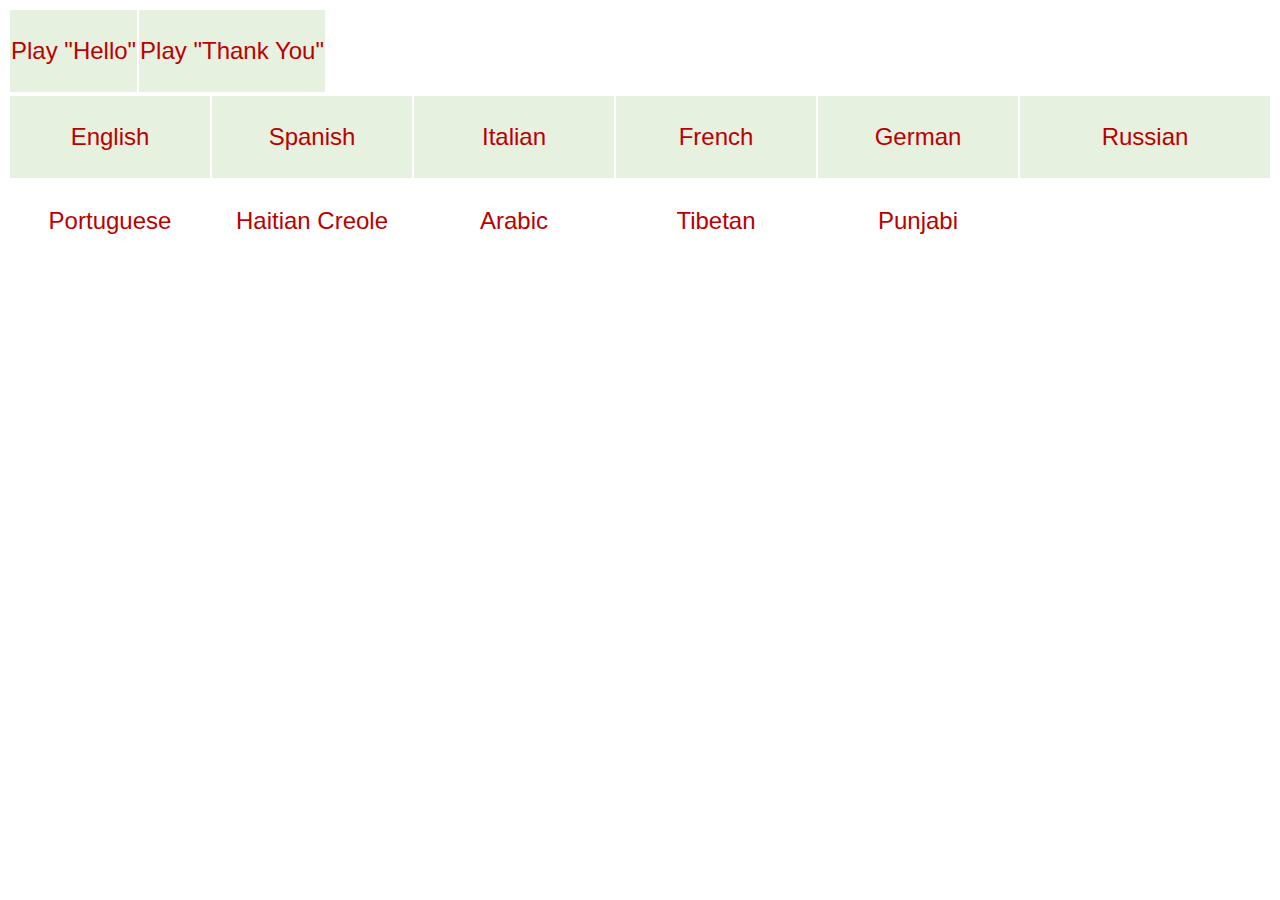
==== guess.html @ db06bea1 "Added guess" ====
<!doctype html>
<html class="no-js" lang="">
    <head>
        <meta charset="utf-8">
        <meta http-equiv="x-ua-compatible" content="ie=edge">
        <title>Hello</title>
        <meta name="description" content="">
        <meta name="viewport" content="width=device-width, initial-scale=1">
        <link rel="stylesheet" media="screen" href="css/main.css">

        <script>
          function checkAnswer() {
            document.getElementById("feedback").innerHTML = "Wrong!";
          }

        </script>

    </head>
    <body>
        <!--[if lt IE 8]>
            <p class="browserupgrade">You are using an <strong>outdated</strong> browser. Please <a href="http://browsehappy.com/">upgrade your browser</a> to improve your experience.</p>
        <![endif]-->

        <!-- Add your site or application content here -->

        <table>
            <tr>
                <td class="langtitle" align="center"  style="cursor: pointer"
                    onclick="document.getElementById('hello_en').play()"
                    >Play "Hello"
                </td>
                <td class="langtitle"  align="center"  style="cursor: pointer"
                    onclick="document.getElementById('thanks_en').play()"
                    >Play "Thank You"
                </td>
            </tr>
        </table>
        <table width="100%">
            <tr class="guess" width="100%">
                <td class="langtitle" width="16%" align="center" style="cursor: pointer" onclick="checkAnswer()">English</td>
                <td class="langtitle" width="16%" align="center" style="cursor: pointer" onclick="checkAnswer()">Spanish</td>
                <td class="langtitle" width="16%" align="center" style="cursor: pointer" onclick="checkAnswer()">Italian</td>
                <td class="langtitle" width="16%" align="center" style="cursor: pointer" onclick="checkAnswer()">French</td>
                <td class="langtitle" width="16%" align="center" style="cursor: pointer" onclick="checkAnswer()">German</td>
                <td class="langtitle" align="center" style="cursor: pointer" onclick="checkAnswer()">Russian</td>
            </tr>
            <tr class="guess">
                <td class="langtitle" align="center" style="cursor: pointer" onclick="checkAnswer()">Portuguese</td>
                <td class="langtitle" align="center" style="cursor: pointer" onclick="checkAnswer()">Haitian Creole</td>
                <td class="langtitle" align="center" style="cursor: pointer" onclick="checkAnswer()">Arabic</td>
                <td class="langtitle" align="center" style="cursor: pointer" onclick="checkAnswer()">Tibetan</td>
                <td class="langtitle" align="center" style="cursor: pointer" onclick="checkAnswer()">Punjabi</td>
            </tr>
        </table>
        <p class="feedback" id="feedback"></p>

        <audio id='hello_arabic' src="sounds/hello_arabic.mp3"></audio>
        <audio id='hi_arabic' src="sounds/hi_arabic.mp3"></audio>
        <audio id='thanks_arabic' src="sounds/thanks_arabic.mp3"></audio>
        <audio id='hello_en' src="sounds/hello_en.mp3"></audio>
        <audio id='thanks_en' src="sounds/thanks_en.mp3"></audio>
        <audio id='hello_french' src="sounds/hello_french.mp3"></audio>
        <audio id='thanks_french' src="sounds/thanks_french.mp3"></audio>
        <audio id='hello_german' src="sounds/hello_german.mp3"></audio>
        <audio id='thanks_german' src="sounds/thanks_german.mp3"></audio>
        <audio id='hello_haitiancreole' src="sounds/hello_haitiancreole.mp3"></audio>
        <audio id='thanks_haitiancreole' src="sounds/thanks_haitiancreole.mp3"></audio>
        <audio id='hello_italian' src="sounds/hello_italian.mp3"></audio>
        <audio id='thanks_italian' src="sounds/thanks_italian.mp3"></audio>
        <audio id='hello_portuguese' src="sounds/hello_portuguese.mp3"></audio>
        <audio id='thanks_portuguese' src="sounds/thanks_portuguese.mp3"></audio>
        <audio id='hello_punjabi' src="sounds/hello_punjabi.mp3"></audio>
        <audio id='thanks_punjabi' src="sounds/thanks_punjabi.mp3"></audio>
        <audio id='hello_russian' src="sounds/hello_russian.mp3"></audio>
        <audio id='thanks_russian' src="sounds/thanks_russian.mp3"></audio>
        <audio id='hello_es' src="sounds/hello_es.mp3"></audio>
        <audio id='thanks_es' src="sounds/thanks_es.mp3"></audio>
        <audio id='hello_tibetan' src="sounds/hello_tibetan.wav"></audio>
        <audio id='thanks_tibetan' src="sounds/thanks_tibetan.wav"></audio>

        <!-- Don't need it yet...
        <button onclick="document.getElementById('french-demo').pause()">Pause the Audio</button>
        <script src="https://ajax.googleapis.com/ajax/libs/jquery/1.11.3/jquery.min.js"></script>
        <script>window.jQuery || document.write('<script src="js/vendor/jquery-1.11.3.min.js"><\/script>')</script>
         -->
    </body>
</html>
---- css/main.css ----
/* css file */
tr:nth-child(even) {background: #FFFFFF}
tr:nth-child(odd) {background: #e6f1e0}
td {
    height: 80px;
}
table {
    font-family: "Verdana", sans-serif;
}
td.langtitle {
  color: #BB0000;
  font-size: 1.5em;
}
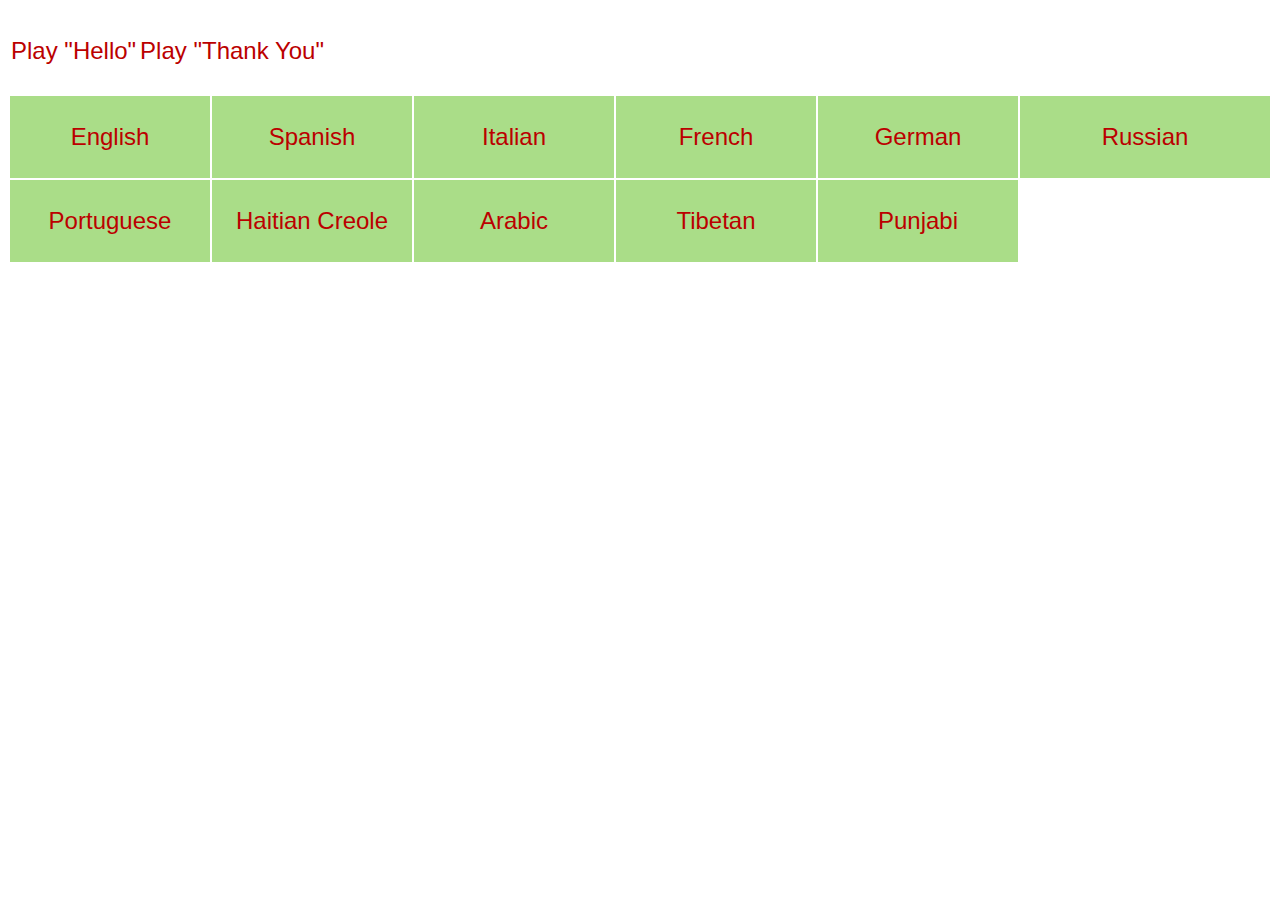
==== commit 16f57cc9: "add random" ====
--- a/guess.html
+++ b/guess.html
@@ -9,9 +9,6 @@
         <link rel="stylesheet" media="screen" href="css/main.css">
 
         <script>
-          function checkAnswer() {
-            document.getElementById("feedback").innerHTML = "Wrong!";
-          }
 
         </script>
 
@@ -25,63 +22,102 @@
 
         <table>
             <tr>
-                <td class="langtitle" align="center"  style="cursor: pointer"
-                    onclick="document.getElementById('hello_en').play()"
+                <td id="play_hello" class="langtitle" align="center"  style="cursor: pointer"
                     >Play "Hello"
                 </td>
-                <td class="langtitle"  align="center"  style="cursor: pointer"
-                    onclick="document.getElementById('thanks_en').play()"
+                <td id="play_thankyou" class="langtitle"  align="center"  style="cursor: pointer"
                     >Play "Thank You"
                 </td>
             </tr>
         </table>
-        <table width="100%">
+        <table id='choices' width="100%">
             <tr class="guess" width="100%">
-                <td class="langtitle" width="16%" align="center" style="cursor: pointer" onclick="checkAnswer()">English</td>
-                <td class="langtitle" width="16%" align="center" style="cursor: pointer" onclick="checkAnswer()">Spanish</td>
-                <td class="langtitle" width="16%" align="center" style="cursor: pointer" onclick="checkAnswer()">Italian</td>
-                <td class="langtitle" width="16%" align="center" style="cursor: pointer" onclick="checkAnswer()">French</td>
-                <td class="langtitle" width="16%" align="center" style="cursor: pointer" onclick="checkAnswer()">German</td>
-                <td class="langtitle" align="center" style="cursor: pointer" onclick="checkAnswer()">Russian</td>
+                <td data-lang='english' class="langtitle" width="16%" align="center" style="cursor: pointer" >English</td>
+                <td data-lang='spanish' class="langtitle" width="16%" align="center" style="cursor: pointer" >Spanish</td>
+                <td data-lang='italian' class="langtitle" width="16%" align="center" style="cursor: pointer" >Italian</td>
+                <td data-lang='french' class="langtitle" width="16%" align="center" style="cursor: pointer" >French</td>
+                <td data-lang='german' class="langtitle" width="16%" align="center" style="cursor: pointer" >German</td>
+                <td data-lang='russian' class="langtitle" align="center" style="cursor: pointer" >Russian</td>
             </tr>
             <tr class="guess">
-                <td class="langtitle" align="center" style="cursor: pointer" onclick="checkAnswer()">Portuguese</td>
-                <td class="langtitle" align="center" style="cursor: pointer" onclick="checkAnswer()">Haitian Creole</td>
-                <td class="langtitle" align="center" style="cursor: pointer" onclick="checkAnswer()">Arabic</td>
-                <td class="langtitle" align="center" style="cursor: pointer" onclick="checkAnswer()">Tibetan</td>
-                <td class="langtitle" align="center" style="cursor: pointer" onclick="checkAnswer()">Punjabi</td>
+                <td data-lang='portuguese' class="langtitle" align="center" style="cursor: pointer" >Portuguese</td>
+                <td data-lang='h-creole' class="langtitle" align="center" style="cursor: pointer" >Haitian Creole</td>
+                <td data-lang='arabic' class="langtitle" align="center" style="cursor: pointer" >Arabic</td>
+                <td data-lang='tibetan' class="langtitle" align="center" style="cursor: pointer" >Tibetan</td>
+                <td data-lang='punjabi' class="langtitle" align="center" style="cursor: pointer" >Punjabi</td>
             </tr>
         </table>
         <p class="feedback" id="feedback"></p>
 
-        <audio id='hello_arabic' src="sounds/hello_arabic.mp3"></audio>
-        <audio id='hi_arabic' src="sounds/hi_arabic.mp3"></audio>
-        <audio id='thanks_arabic' src="sounds/thanks_arabic.mp3"></audio>
-        <audio id='hello_en' src="sounds/hello_en.mp3"></audio>
-        <audio id='thanks_en' src="sounds/thanks_en.mp3"></audio>
-        <audio id='hello_french' src="sounds/hello_french.mp3"></audio>
-        <audio id='thanks_french' src="sounds/thanks_french.mp3"></audio>
-        <audio id='hello_german' src="sounds/hello_german.mp3"></audio>
-        <audio id='thanks_german' src="sounds/thanks_german.mp3"></audio>
-        <audio id='hello_haitiancreole' src="sounds/hello_haitiancreole.mp3"></audio>
-        <audio id='thanks_haitiancreole' src="sounds/thanks_haitiancreole.mp3"></audio>
-        <audio id='hello_italian' src="sounds/hello_italian.mp3"></audio>
-        <audio id='thanks_italian' src="sounds/thanks_italian.mp3"></audio>
-        <audio id='hello_portuguese' src="sounds/hello_portuguese.mp3"></audio>
-        <audio id='thanks_portuguese' src="sounds/thanks_portuguese.mp3"></audio>
-        <audio id='hello_punjabi' src="sounds/hello_punjabi.mp3"></audio>
-        <audio id='thanks_punjabi' src="sounds/thanks_punjabi.mp3"></audio>
-        <audio id='hello_russian' src="sounds/hello_russian.mp3"></audio>
-        <audio id='thanks_russian' src="sounds/thanks_russian.mp3"></audio>
-        <audio id='hello_es' src="sounds/hello_es.mp3"></audio>
-        <audio id='thanks_es' src="sounds/thanks_es.mp3"></audio>
-        <audio id='hello_tibetan' src="sounds/hello_tibetan.wav"></audio>
-        <audio id='thanks_tibetan' src="sounds/thanks_tibetan.wav"></audio>
+        <div id='hello-audios'>
+          <audio data-lang='arabic' id='hello_arabic' src="sounds/hello_arabic.mp3"></audio>
+          <audio data-lang='arabic' id='hi_arabic' src="sounds/hi_arabic.mp3"></audio>
+          <audio data-lang='english' class='hello en' id='hello_en' src="sounds/hello_en.mp3"></audio>
+          <audio data-lang='french' id='hello_french' src="sounds/hello_french.mp3"></audio>
+          <audio data-lang='german' id='hello_german' src="sounds/hello_german.mp3"></audio>
+          <audio data-lang='h-creole' id='hello_haitiancreole' src="sounds/hello_haitiancreole.mp3"></audio>
+          <audio data-lang='italian' id='hello_italian' src="sounds/hello_italian.mp3"></audio>
+          <audio data-lang='portuguese' id='hello_portuguese' src="sounds/hello_portuguese.mp3"></audio>
+          <audio data-lang='punjabi' id='hello_punjabi' src="sounds/hello_punjabi.mp3"></audio>
+          <audio data-lang='russian' id='hello_russian' src="sounds/hello_russian.mp3"></audio>
+          <audio data-lang='spanish' id='hello_es' src="sounds/hello_es.mp3"></audio>
+          <audio data-lang='tibetan' id='hello_tibetan' src="sounds/hello_tibetan.wav"></audio>
+        </div>
 
-        <!-- Don't need it yet...
-        <button onclick="document.getElementById('french-demo').pause()">Pause the Audio</button>
-        <script src="https://ajax.googleapis.com/ajax/libs/jquery/1.11.3/jquery.min.js"></script>
-        <script>window.jQuery || document.write('<script src="js/vendor/jquery-1.11.3.min.js"><\/script>')</script>
-         -->
+        <div id='thanks-audios'>
+          <audio data-lang='arabic' id='thanks_arabic' src="sounds/thanks_arabic.mp3"></audio>
+          <audio data-lang='english' id='thanks_en' src="sounds/thanks_en.mp3"></audio>
+          <audio data-lang='french' id='thanks_french' src="sounds/thanks_french.mp3"></audio>
+          <audio data-lang='german' id='thanks_german' src="sounds/thanks_german.mp3"></audio>
+          <audio data-lang='h-creole' id='thanks_haitiancreole' src="sounds/thanks_haitiancreole.mp3"></audio>
+          <audio data-lang='italian' id='thanks_italian' src="sounds/thanks_italian.mp3"></audio>
+          <audio data-lang='portuguese' id='thanks_portuguese' src="sounds/thanks_portuguese.mp3"></audio>
+          <audio data-lang='punjabi' id='thanks_punjabi' src="sounds/thanks_punjabi.mp3"></audio>
+          <audio data-lang='russian' id='thanks_russian' src="sounds/thanks_russian.mp3"></audio>
+          <audio data-lang='spanish' id='thanks_es' src="sounds/thanks_es.mp3"></audio>
+          <audio data-lang='tibetan' id='thanks_tibetan' src="sounds/thanks_tibetan.wav"></audio>
+        </div>
+
+        <script  src="https://code.jquery.com/jquery-3.1.1.js"
+                 integrity="sha256-16cdPddA6VdVInumRGo6IbivbERE8p7CQR3HzTBuELA="
+                 crossorigin="anonymous"></script>
+
+        <script>
+         jQuery.fn.random = function(){
+           var randomIndex = Math.floor(Math.random() * this.length);
+           return jQuery(this[randomIndex]);
+         };
+
+         var CURRENT_AUDIO;
+         function playAudio($audioDiv) {
+           $audioElement = $audioDiv.children('audio:not([data-played])').random();
+           if($audioElement.length === 0) {
+             $audioDiv.children('audio').removeAttr('data-played');
+             $audioElement = $audioDiv.children('audio:not([data-played])').random();
+           }
+           $audioElement.attr('data-played', 'true');
+           CURRENT_AUDIO = $audioElement[0]
+           CURRENT_AUDIO.play();
+           $('#feedback').html("");
+           console.log("playing: " + $(CURRENT_AUDIO).data('lang'))
+         }
+
+         $('#play_hello').click(function(){
+            playAudio($('#hello-audios'));
+         });
+         $('#play_thankyou').click(function(){
+           playAudio($('#thanks-audios'));
+         });
+
+         $('#choices').find('td').click(function(){
+            if($(this).data('lang') == $(CURRENT_AUDIO).data('lang')){
+                $('#feedback').html("Correct");
+            } else {
+                $('#feedback').html("Wrong");
+            }
+         });
+
+        </script>
+
     </body>
 </html>
--- a/css/main.css
+++ b/css/main.css
@@ -1,6 +1,7 @@
 /* css file */
-tr:nth-child(even) {background: #FFFFFF}
-tr:nth-child(odd) {background: #e6f1e0}
+tr.sp:nth-child(even) {background: #FFFFFF}
+tr.sp:nth-child(odd) {background: #e6f1e0}
+tr.guess {background: #aadd88}
 td {
     height: 80px;
 }
@@ -11,3 +12,7 @@
   color: #BB0000;
   font-size: 1.5em;
 }
+p.feedback {
+  color: #DD0000;
+  font-size: 3em;
+}
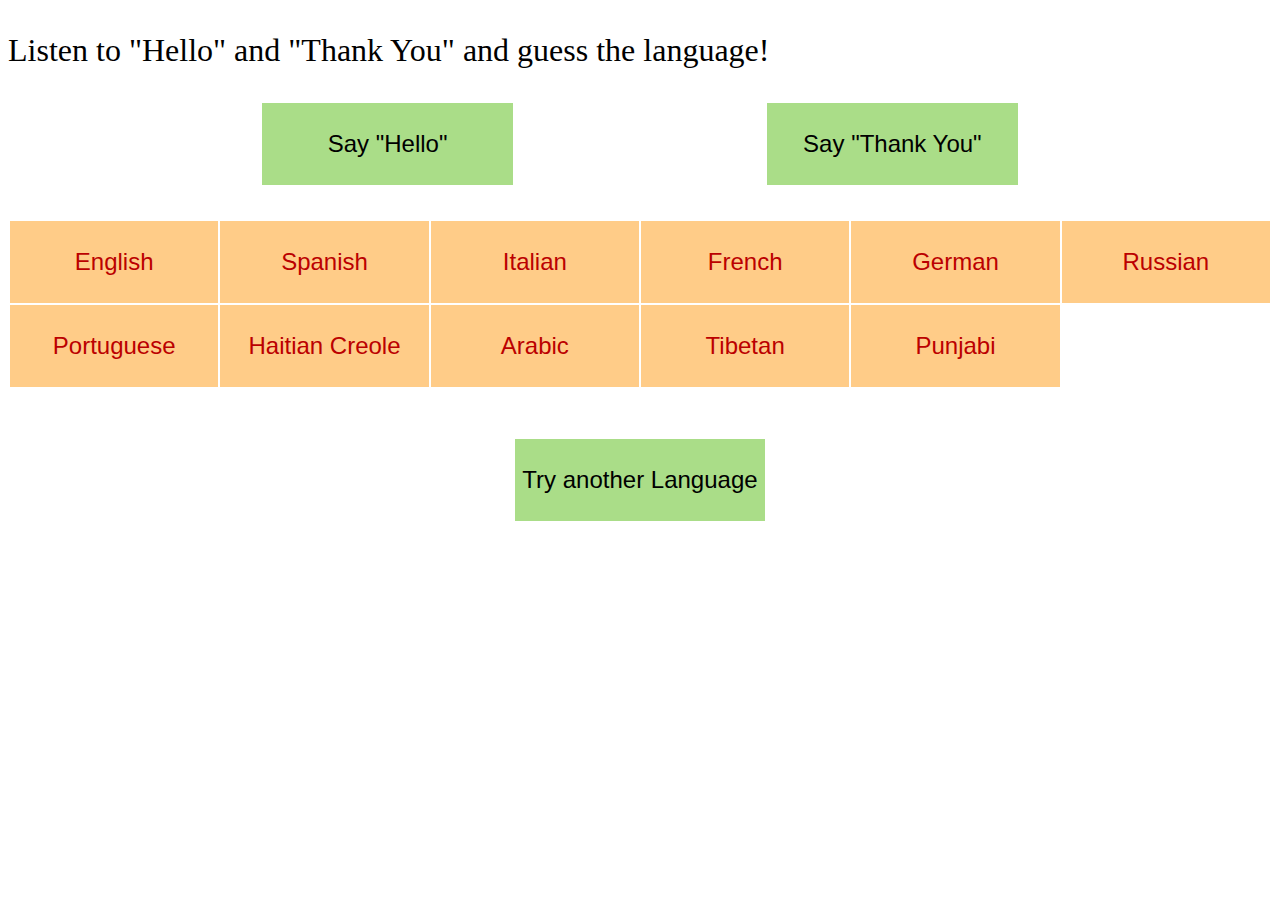
==== commit b2d8a2a7: "Changed game state" ====
--- a/guess.html
+++ b/guess.html
@@ -20,16 +20,23 @@
 
         <!-- Add your site or application content here -->
 
-        <table>
-            <tr>
-                <td id="play_hello" class="langtitle" align="center"  style="cursor: pointer"
-                    >Play "Hello"
-                </td>
-                <td id="play_thankyou" class="langtitle"  align="center"  style="cursor: pointer"
-                    >Play "Thank You"
-                </td>
+        <p>
+          Listen to "Hello" and "Thank You" and guess the language!
+        </p>
+        <table width="100%">
+            <tr>
+              <td width="20%"></td>
+                <td width="20%" id="play_hello" class="playtitle" align="center"  style="cursor: pointer"
+                    >Say "Hello"
+                </td>
+                <td width="20%"></td>
+                <td width="20%" id="play_thankyou" class="playtitle"  align="center"  style="cursor: pointer"
+                    >Say "Thank You"
+                </td>
+                <td width="20%"></td>
             </tr>
         </table>
+        <p></p>
         <table id='choices' width="100%">
             <tr class="guess" width="100%">
                 <td data-lang='english' class="langtitle" width="16%" align="center" style="cursor: pointer" >English</td>
@@ -49,9 +56,180 @@
         </table>
         <p class="feedback" id="feedback"></p>
 
+        <div id='lang_answers'>
+        <table data-lang="english" style="display:none;">
+          <tr>
+                <td class="langtitle">English</td>
+                <td class="langwords" align="center"  style="cursor: pointer"
+                    onclick="document.getElementById('hello_en').play()"
+                    >Hello
+                </td>
+                <td class="langwords" align="center"  style="cursor: pointer"
+                    onclick="document.getElementById('thanks_en').play()"
+                    >Thank You
+			          </td>
+            </tr>
+        </table>
+        <table data-lang="arabic" style="display:none;">
+          <tr>
+                <td class="langtitle">Arabic</td>
+                <td class="langwords">
+
+                    <img src="images/hello_arabic.jpg" style="cursor: pointer"
+                      onclick="document.getElementById('hello_arabic').play()"
+                    >
+                    <img src="images/hi_arabic.jpg" style="cursor: pointer"
+                      onclick="document.getElementById('hi_arabic').play()"
+                    >
+                </td>
+                <td class="langwords">
+                    <img src="images/thanks_arabic.jpg" style="cursor: pointer"
+                      onclick="document.getElementById('thanks_arabic').play()"
+                    >
+			          </td>
+            </tr>
+          </table>
+          <table data-lang="french" style="display:none;">
+            <tr>
+                <td class="langtitle">French</td>
+                <td class="langwords" align="center"  style="cursor: pointer"
+                    onclick="document.getElementById('hello_french').play()"
+                    >Bonjour
+                </td>
+                <td class="langwords" align="center"  style="cursor: pointer"
+                    onclick="document.getElementById('thanks_french').play()"
+                    >Merci
+			          </td>
+            </tr>
+          </table>
+          <table data-lang="tibetan" style="display:none;">
+            <tr>
+                <td class="langtitle">Tibetan</td>
+                <td class="langwords" align="center">
+                  <img src="images/hello_tibetan.jpg" style="cursor: pointer"
+                    onclick="document.getElementById('hello_tibetan').play()"
+                  >
+                </td>
+                <td class="langwords" align="center">
+                  <img src="images/thanks_tibetan.jpg" style="cursor: pointer"
+                    onclick="document.getElementById('thanks_tibetan').play()"
+                  >
+                </td>
+            </tr>
+          </table>
+          <table data-lang="italian" style="display:none;">
+            <tr>
+                <td class="langtitle">Italian</td>
+                <td class="langwords" align="center"  style="cursor: pointer"
+                    onclick="document.getElementById('hello_italian').play()"
+                    >Ciao
+                </td>
+                <td class="langwords" align="center"  style="cursor: pointer"
+                    onclick="document.getElementById('thanks_italian').play()"
+                    >Grazie
+			          </td>
+            </tr>
+          </table>
+          <table data-lang="h-creole" style="display:none;">
+            <tr>
+                <td class="langtitle">Haitian Creole</td>
+                <td class="langwords" align="center"  style="cursor: pointer"
+                    onclick="document.getElementById('hello_haitiancreole').play()"
+                    >Bonjou
+                </td>
+                <td class="langwords" align="center"  style="cursor: pointer"
+                    onclick="document.getElementById('thanks_haitiancreole').play()"
+                    >Mesi
+			          </td>
+            </tr>
+          </table>
+          <table data-lang="portuguese" style="display:none;">
+            <tr>
+                <td class="langtitle">Portuguese</td>
+                <td class="langwords" align="center"  style="cursor: pointer"
+                    onclick="document.getElementById('hello_portuguese').play()"
+                    >Olá
+                </td>
+                <td class="langwords" align="center"  style="cursor: pointer"
+                    onclick="document.getElementById('thanks_portuguese').play()"
+                    >Obrigado
+			          </td>
+            </tr>
+          </table>
+          <table data-lang="punjabi" style="display:none;">
+            <tr>
+                <td class="langtitle">Punjabi</td>
+                <td class="langwords" align="center">
+                  <img src="images/hello_punjabi.jpg" style="cursor: pointer"
+                    onclick="document.getElementById('hello_punjabi').play()"
+                  >
+                </td>
+                <td class="langwords" align="center">
+                  <img src="images/thanks_punjabi.jpg" style="cursor: pointer"
+                    onclick="document.getElementById('thanks_punjabi').play()"
+                  >
+                </td>
+            </tr>
+          </table>
+          <table data-lang="spanish" style="display:none;">
+            <tr>
+                <td class="langtitle">Spanish</td>
+                <td class="langwords" align="center"  style="cursor: pointer"
+                    onclick="document.getElementById('hello_es').play()"
+                    >Hola
+                </td>
+                <td class="langwords" align="center"  style="cursor: pointer"
+                    onclick="document.getElementById('thanks_es').play()"
+                    >Gracias
+			          </td>
+            </tr>
+          </table>
+          <table data-lang="russian" style="display:none;">
+            <tr>
+                <td class="langtitle">Russian</td>
+                <td class="langwords" align="center">
+                  <img src="images/hello_russian.jpg" style="cursor: pointer"
+                    onclick="document.getElementById('hello_russian').play()"
+                  >
+                </td>
+                <td class="langwords" align="center">
+                  <img src="images/thanks_russian.jpg" style="cursor: pointer"
+                    onclick="document.getElementById('thanks_russian').play()"
+                  >
+                </td>
+            </tr>
+          </table>
+          <table data-lang="german" style="display:none;">
+            <tr>
+                <td class="langtitle">German</td>
+                <td class="langwords" align="center"  style="cursor: pointer"
+                    onclick="document.getElementById('hello_german').play()"
+                    >Hallo
+                </td>
+                <td class="langwords" align="center"  style="cursor: pointer"
+                    onclick="document.getElementById('thanks_german').play()"
+                    >Danke
+			          </td>
+            </tr>
+        </table>
+      </div>
+
+      <table width="100%">
+          <tr>
+            <td width="20%"></td>
+            <td width="20%"></td>
+              <td width="20%" id="start_over" class="playtitle" align="center"  style="cursor: pointer"
+                  >Try another Language
+              </td>
+              <td width="20%"></td>
+              <td width="20%"></td>
+          </tr>
+      </table>
+
+        <audio data-lang='arabic' id='hi_arabic' src="sounds/hi_arabic.mp3"></audio>
+
         <div id='hello-audios'>
           <audio data-lang='arabic' id='hello_arabic' src="sounds/hello_arabic.mp3"></audio>
-          <audio data-lang='arabic' id='hi_arabic' src="sounds/hi_arabic.mp3"></audio>
           <audio data-lang='english' class='hello en' id='hello_en' src="sounds/hello_en.mp3"></audio>
           <audio data-lang='french' id='hello_french' src="sounds/hello_french.mp3"></audio>
           <audio data-lang='german' id='hello_german' src="sounds/hello_german.mp3"></audio>
@@ -88,18 +266,27 @@
            return jQuery(this[randomIndex]);
          };
 
-         var CURRENT_AUDIO;
+         var CURRENT_LANG = null;
          function playAudio($audioDiv) {
-           $audioElement = $audioDiv.children('audio:not([data-played])').random();
-           if($audioElement.length === 0) {
-             $audioDiv.children('audio').removeAttr('data-played');
+           var $audioElement;
+           if(CURRENT_LANG){
+             $audioElement = $audioDiv.children('[data-lang='+CURRENT_LANG+']');
+           }
+           else{
+             //Selecting a new language
              $audioElement = $audioDiv.children('audio:not([data-played])').random();
+             if($audioElement.length === 0) {
+               $('audio').removeAttr('data-played');
+               $audioElement = $audioDiv.children('audio:not([data-played])').random();
+             }
+             CURRENT_LANG = $audioElement.data('lang');
+
+             //$audioElement.attr('data-played', 'true');
+             //This set true in both audio sets
+             $('audio[data-lang='+CURRENT_LANG+']').attr('data-played', 'true');
            }
-           $audioElement.attr('data-played', 'true');
-           CURRENT_AUDIO = $audioElement[0]
-           CURRENT_AUDIO.play();
-           $('#feedback').html("");
-           console.log("playing: " + $(CURRENT_AUDIO).data('lang'))
+           console.log(CURRENT_LANG);
+           $audioElement[0].play();
          }
 
          $('#play_hello').click(function(){
@@ -110,11 +297,23 @@
          });
 
          $('#choices').find('td').click(function(){
-            if($(this).data('lang') == $(CURRENT_AUDIO).data('lang')){
-                $('#feedback').html("Correct");
+           if (CURRENT_LANG){
+            if($(this).data('lang') == CURRENT_LANG){
+                $('#feedback').html("Correct!");
+                $answerTable = $('#lang_answers').children('[data-lang='+CURRENT_LANG+']');
+                $answerTable.show();
+                console.log(CURRENT_LANG);
             } else {
-                $('#feedback').html("Wrong");
+                $('#feedback').html("Wrong. Try again!");
             }
+          }
+         });
+
+         $('#start_over').click(function(){
+           $('#feedback').html("");
+           CURRENT_LANG = null;
+           //Hide all answers
+           $('#lang_answers').children().hide();
          });
 
         </script>
--- a/css/main.css
+++ b/css/main.css
@@ -1,18 +1,30 @@
 /* css file */
 tr.sp:nth-child(even) {background: #FFFFFF}
 tr.sp:nth-child(odd) {background: #e6f1e0}
-tr.guess {background: #aadd88}
+tr.guess {background: #FFCC88}
 td {
     height: 80px;
 }
 table {
     font-family: "Verdana", sans-serif;
 }
+td.langwords {
+  width: 300px;
+}
 td.langtitle {
   color: #BB0000;
   font-size: 1.5em;
+  width: 200px;
+}
+td.playtitle {
+  background: #aadd88;
+  font-size: 1.5em;
+}
+p {
+  font-size: 2em;
 }
 p.feedback {
+  text-align:center;
   color: #DD0000;
   font-size: 3em;
 }
